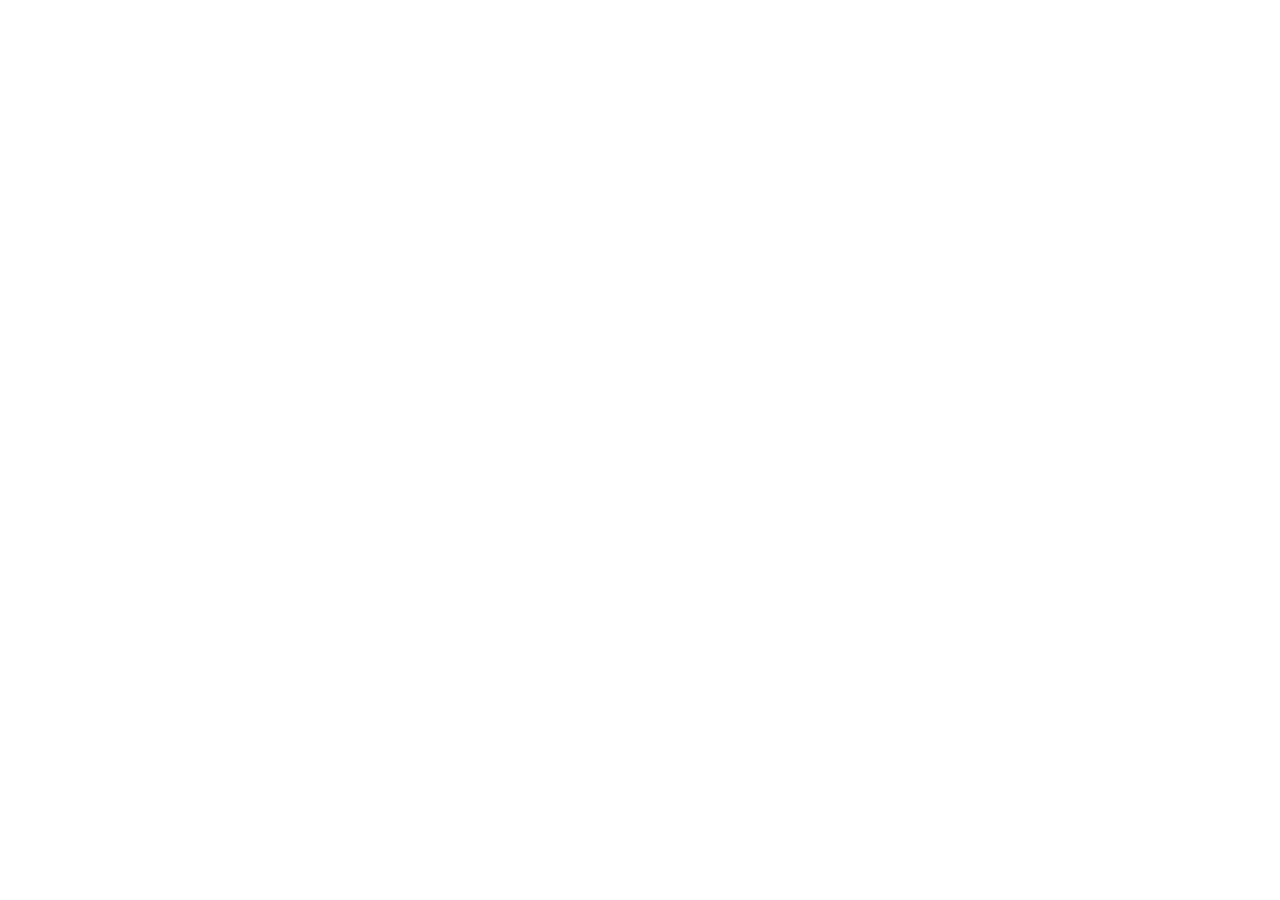
==== Chokolate_Cake.html @ f3f18e8e "Start Point Added images and wepages of all receipts, added links to them and photos representing th" ====
<!DOCTYPE html>
<html lang="en">
<head>
    <meta charset="UTF-8">
    <meta name="viewport" content="width=device-width, initial-scale=1.0">
    <title>TOR_Receipts</title>
</head>
<body>
    
</body>
</html>
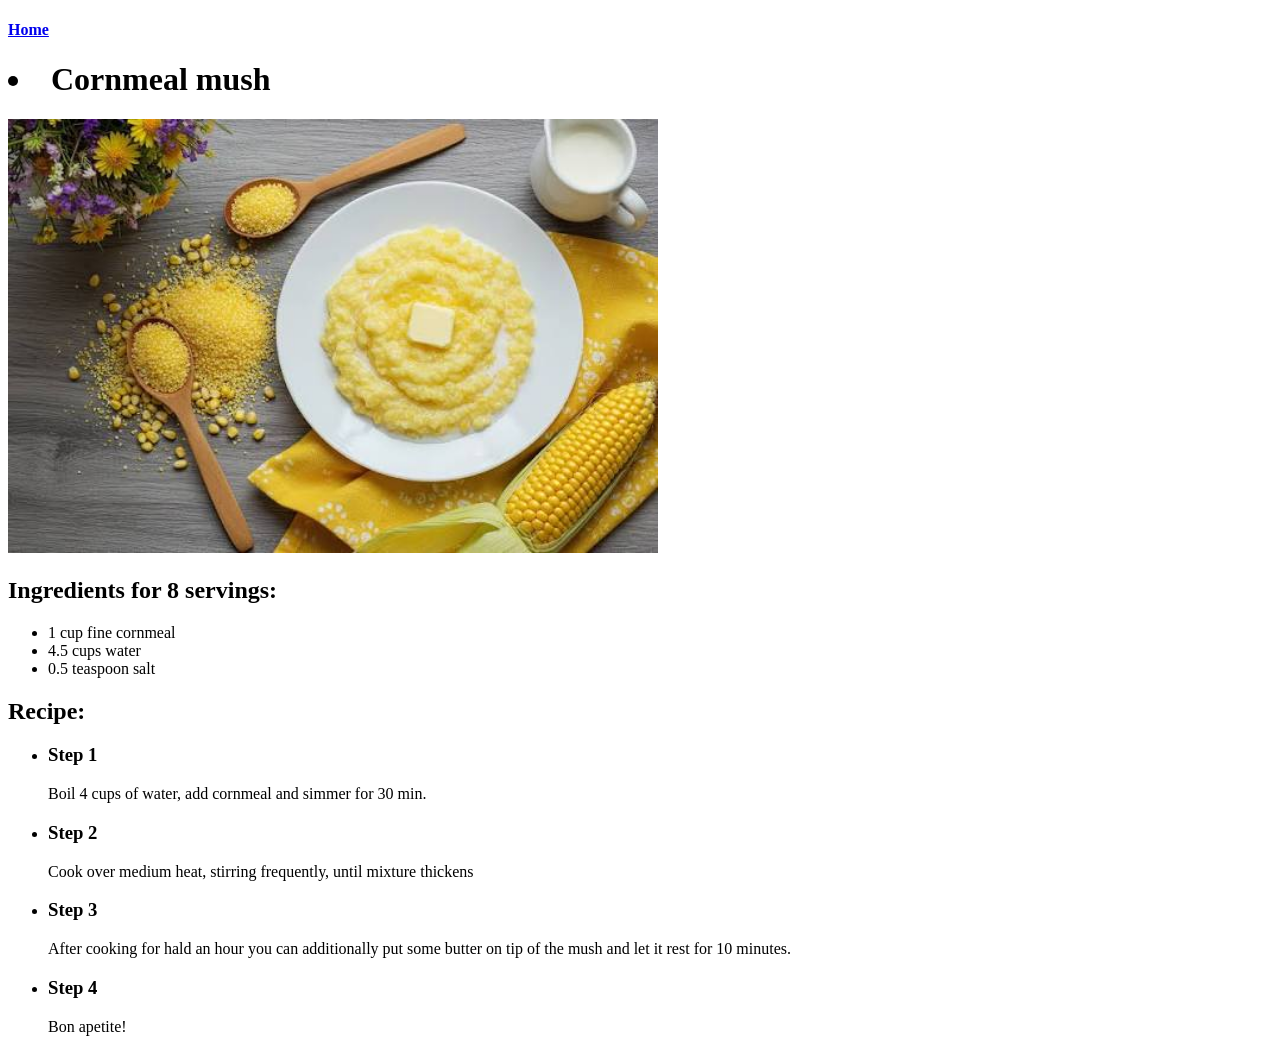
==== commit 76b695ec: "Added information for Tortilla with meat page and started chocolate cake" ====
--- a/Chokolate_Cake.html
+++ b/Chokolate_Cake.html
@@ -6,6 +6,26 @@
     <title>TOR_Receipts</title>
 </head>
 <body>
-    
+    <h4><a href="index.html">Home</a></h4>
+    <h1><li><strong>Cornmeal mush</strong></li></h1>
+    <img src="Assets/images.jpeg" width="650" alt="Image of cornmeal mush">
+    <h2>Ingredients for 8 servings:</h2>
+    <ul>
+        <li>1 cup fine cornmeal</li>
+        <li>4.5 cups water</li>
+        <li>0.5 teaspoon salt</li>
+        </ul>
+    <h2><strong>Recipe:</strong></h2>
+    <ul>
+        <li><h3>Step 1</h3></li>
+        <p>Boil 4 cups of water, add cornmeal and simmer for 30 min. 
+        <br>
+        <li><h3>Step 2</h3></li>
+        Cook over medium heat, stirring frequently, until mixture thickens</p>
+        <li><h3>Step 3</h3></li>
+        After cooking for hald an hour you can additionally put some butter on tip of the mush and let it rest for 10 minutes.
+        <br> 
+        <li><h3>Step 4</h3></li>
+        Bon apetite!
 </body>
 </html>
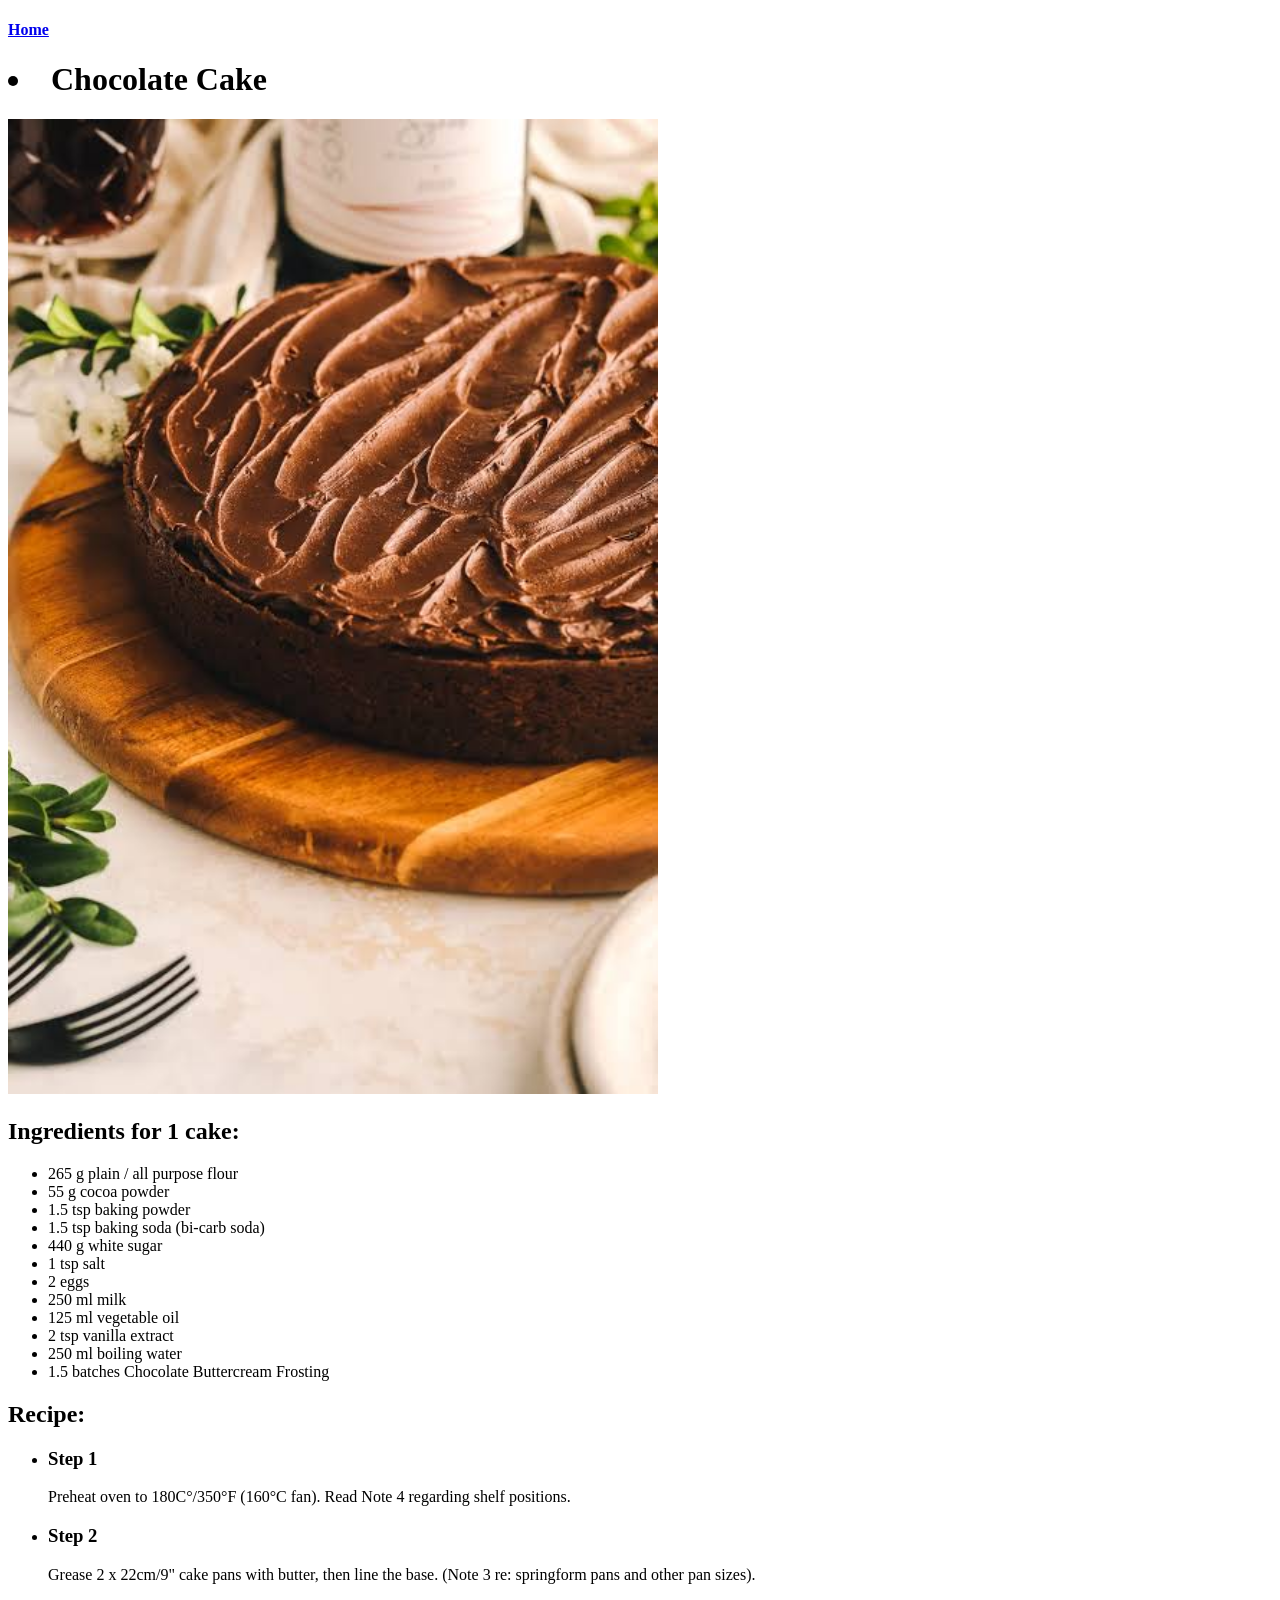
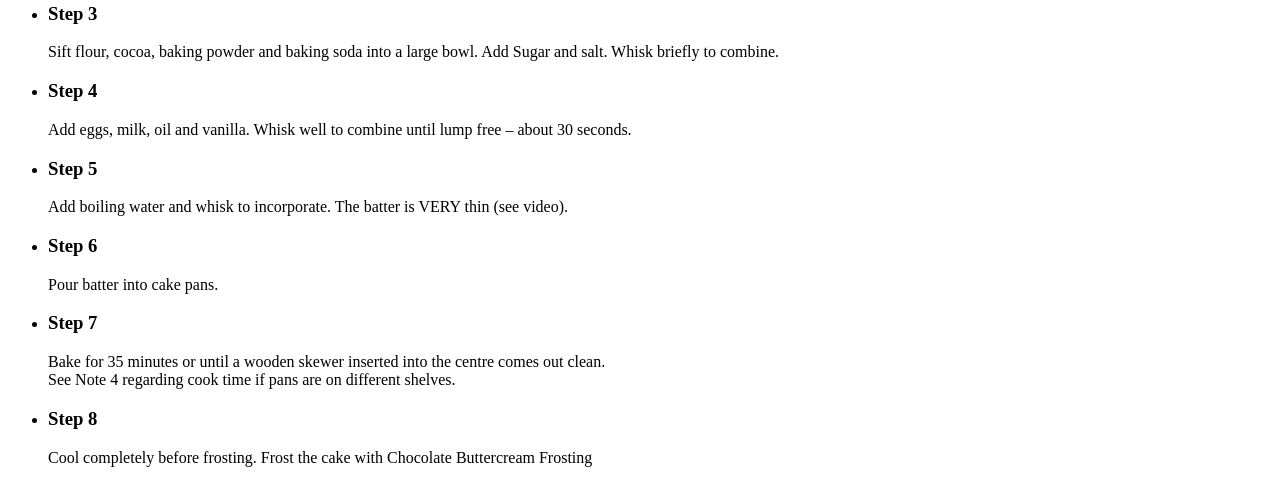
==== commit 3d10d7d4: "Finished chocolate cake" ====
--- a/Chokolate_Cake.html
+++ b/Chokolate_Cake.html
@@ -7,25 +7,49 @@
 </head>
 <body>
     <h4><a href="index.html">Home</a></h4>
-    <h1><li><strong>Cornmeal mush</strong></li></h1>
-    <img src="Assets/images.jpeg" width="650" alt="Image of cornmeal mush">
-    <h2>Ingredients for 8 servings:</h2>
+    <h1><li><strong>Chocolate Cake</strong></li></h1>
+    <img src="Assets/images (1).jpeg" width="650" alt="Image of Chocolate Cake">
+    <h2>Ingredients for 1 cake:</h2>
     <ul>
-        <li>1 cup fine cornmeal</li>
-        <li>4.5 cups water</li>
-        <li>0.5 teaspoon salt</li>
-        </ul>
+        <li>265 g plain / all purpose flour</li>
+        <li>55 g cocoa powder </li>
+        <li>1.5 tsp baking powder</li>
+        <li>1.5 tsp baking soda (bi-carb soda)</li>
+        <li>440 g white sugar</li>
+        <li>1 tsp salt</li>
+        <li>2 eggs</li>
+        <li>250 ml milk</li>
+        <li>125 ml vegetable oil</li>
+        <li>2 tsp vanilla extract</li>
+        <li>250 ml boiling water</li>
+        <li>1.5 batches Chocolate Buttercream Frosting</li>
+    </ul>
     <h2><strong>Recipe:</strong></h2>
     <ul>
         <li><h3>Step 1</h3></li>
-        <p>Boil 4 cups of water, add cornmeal and simmer for 30 min. 
-        <br>
+        <p>Preheat oven to 180C°/350°F (160°C fan). Read Note 4 regarding shelf positions.</p>
         <li><h3>Step 2</h3></li>
-        Cook over medium heat, stirring frequently, until mixture thickens</p>
+        <p>Grease 2 x 22cm/9" cake pans with butter, then line the base. (Note 3 re: springform pans and other pan sizes).</p>
         <li><h3>Step 3</h3></li>
-        After cooking for hald an hour you can additionally put some butter on tip of the mush and let it rest for 10 minutes.
+        Sift flour, cocoa, baking powder and baking soda into a large bowl. Add Sugar and salt. Whisk briefly to combine.
         <br> 
         <li><h3>Step 4</h3></li>
-        Bon apetite!
-</body>
+        Add eggs, milk, oil and vanilla. Whisk well to combine until lump free – about 30 seconds.
+        <br> 
+        <li><h3>Step 5</h3></li>
+        Add boiling water and whisk to incorporate. The batter is VERY thin (see video).
+        <br> 
+        <li><h3>Step 6</h3></li>
+        Pour batter into cake pans.
+        <br> 
+        <li><h3>Step 7</h3></li>
+        Bake for 35 minutes or until a wooden skewer inserted into the centre comes out clean. 
+        <br> 
+        See Note 4 regarding cook time if pans are on different shelves.
+        <br> 
+        <li><h3>Step 8</h3></li>
+        Cool completely before frosting. Frost the cake with Chocolate Buttercream Frosting
+    
+    
+    </body>
 </html>
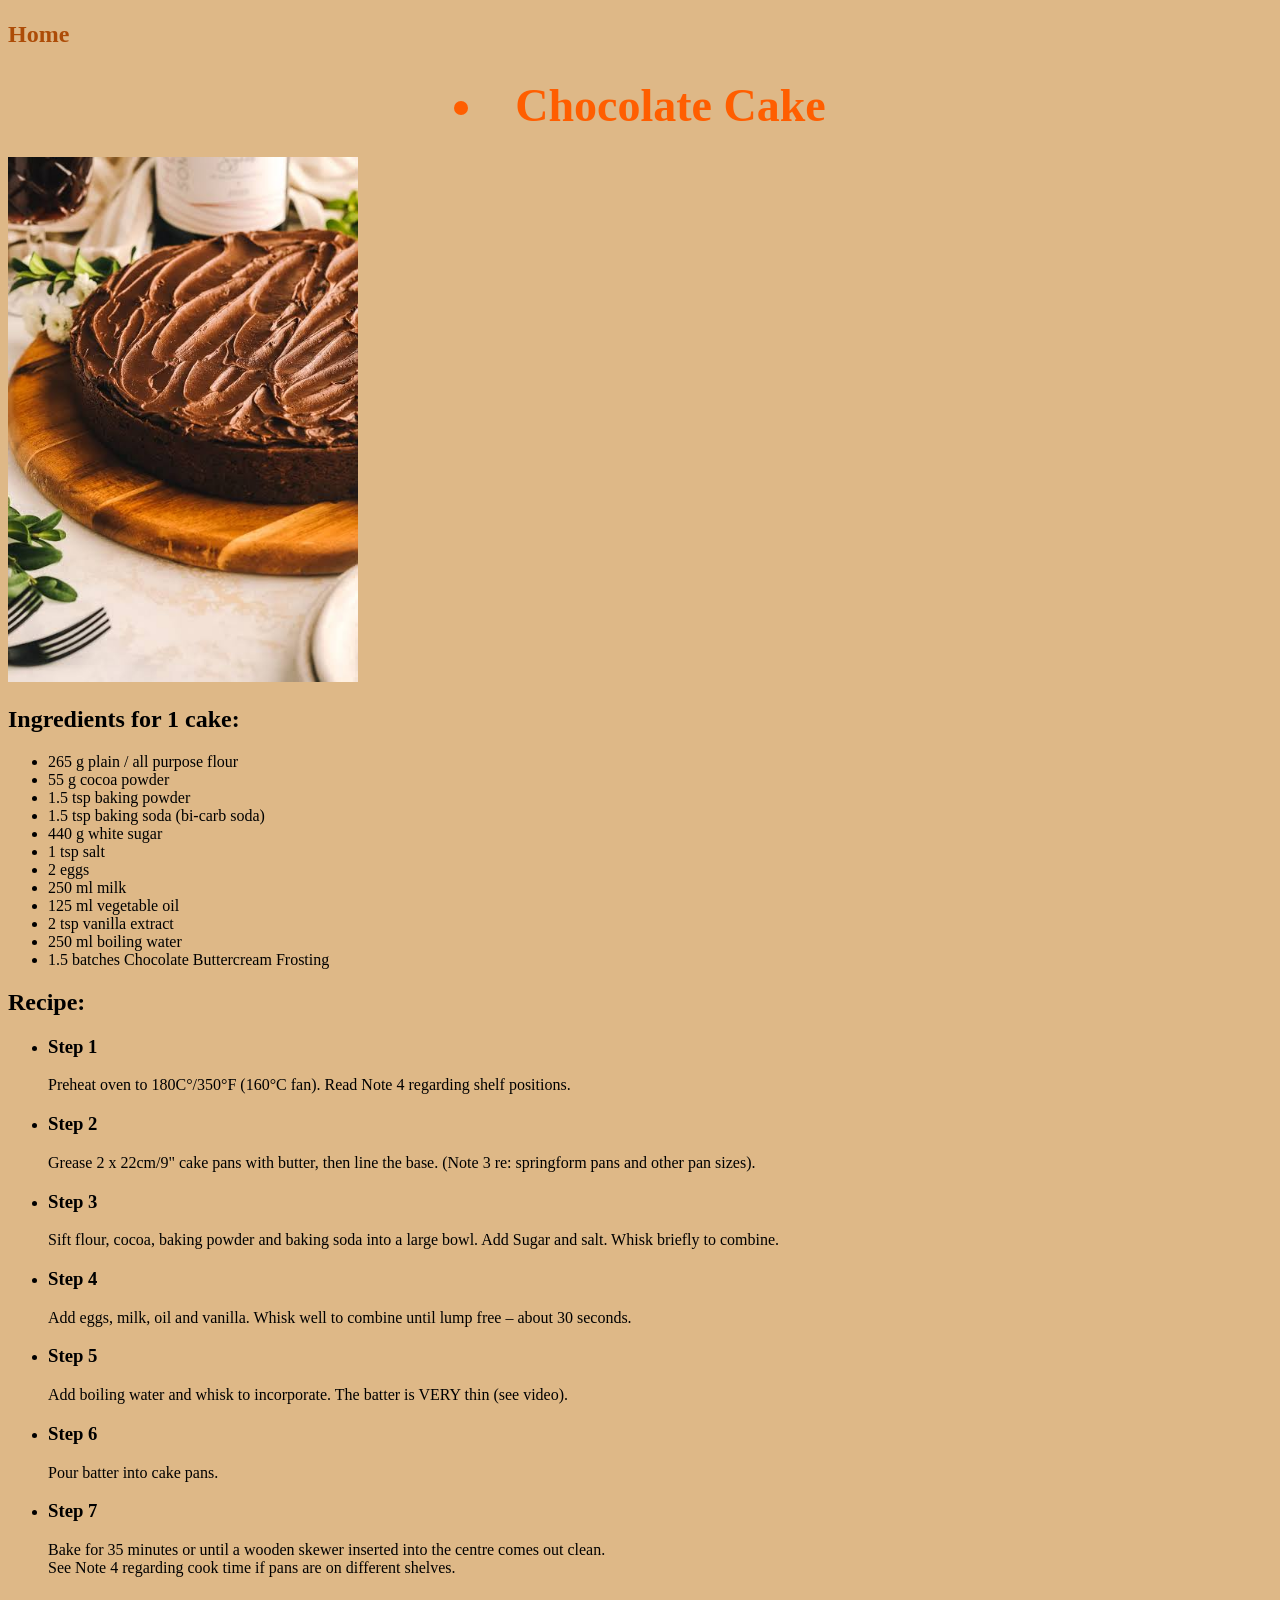
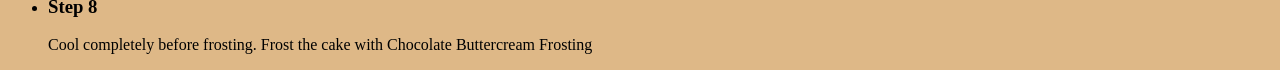
==== commit df75f598: "Fixed main starting page + added css to recipes" ====
--- a/Chokolate_Cake.html
+++ b/Chokolate_Cake.html
@@ -7,6 +7,7 @@
 </head>
 <body>
     <h4><a href="index.html">Home</a></h4>
+    <link href="style.css" rel="stylesheet">
     <h1><li><strong>Chocolate Cake</strong></li></h1>
     <img src="Assets/images (1).jpeg" width="650" alt="Image of Chocolate Cake">
     <h2>Ingredients for 1 cake:</h2>
--- a/style.css
+++ b/style.css
@@ -0,0 +1,55 @@
+
+#top-text{
+    margin-bottom: 25px;
+}
+
+.page_bg_div{
+    background-color: burlywood;
+    border: 3px;
+    justify-content: center;
+    align-items: center;
+}
+.main_div{
+    display: flex;
+    box-sizing: border-box;
+    justify-content: center;
+    align-items: center;
+}
+.first_receipt, .second_receipt, .third_receipt{
+    display: inline;
+    box-sizing: border-box;
+    width: 450px;
+    border: 5px solid black;
+    justify-content: center;
+    align-items: center;
+    padding: 50px;
+    margin: 25px;
+    
+}
+body{
+    background-color: burlywood;
+}
+h1{
+    text-align: center;
+    color: rgb(255, 94, 0);
+    font-size: 46px;
+    margin-bottom: 25px;
+}
+
+img{
+    width: 350px;
+}
+
+#description{
+    text-align: center;
+}
+
+a{
+    font-size: 24px;
+    text-decoration: none;
+    color: rgb(173, 76, 7);
+}
+
+#corn_img{
+    height: 265px;
+}
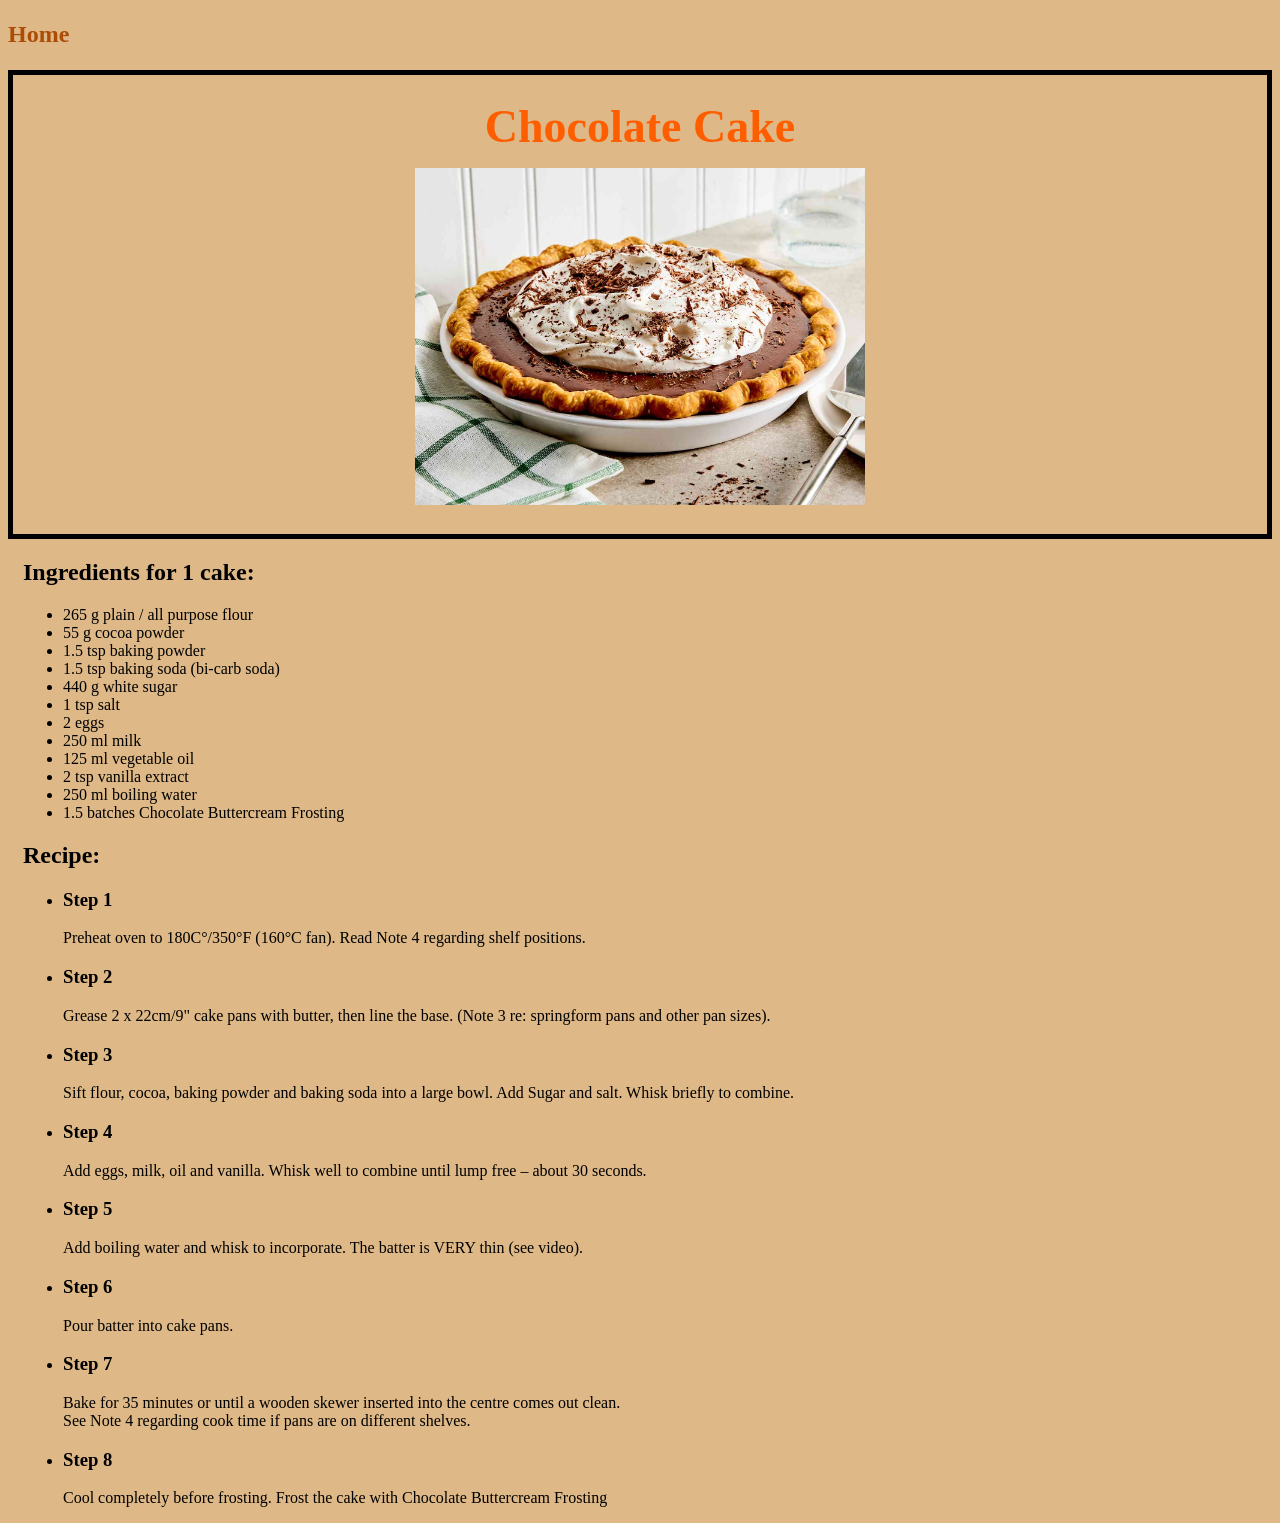
==== commit fa40b098: "added css to recipes, bug needs to be resolved in future" ====
--- a/Chokolate_Cake.html
+++ b/Chokolate_Cake.html
@@ -7,9 +7,17 @@
 </head>
 <body>
     <h4><a href="index.html">Home</a></h4>
-    <link href="style.css" rel="stylesheet">
-    <h1><li><strong>Chocolate Cake</strong></li></h1>
-    <img src="Assets/images (1).jpeg" width="650" alt="Image of Chocolate Cake">
+    <link href="chokolate_and_tortilla.css" rel="stylesheet">
+
+    <div class="img_heading">
+            <div id="text">
+                <h1><strong>Chocolate Cake</strong></h1>
+            </div>
+            <div id="photo">
+                <img src="Assets/AR-15756-chocolate-cream-pie-4x3-1cbcc356873847ba8a86284ad08073a4.jpg" alt="Image of Chocolate Cake">
+            </div>
+    </div>
+   
     <h2>Ingredients for 1 cake:</h2>
     <ul>
         <li>265 g plain / all purpose flour</li>
--- a/chokolate_and_tortilla.css
+++ b/chokolate_and_tortilla.css
@@ -0,0 +1,41 @@
+body{
+    background-color: burlywood;
+}
+h1{
+    text-align: center;
+    color: rgb(255, 94, 0);
+    font-size: 46px;
+    display: inline;
+    
+}
+
+a{
+    font-size: 24px;
+    text-decoration: none;
+    color: rgb(173, 76, 7);
+}
+
+.img_heading{
+    box-sizing: border-box;
+    display: grid;
+    justify-items: center;
+    align-items: center;
+    padding: 25px;
+    border: 5px solid black;
+
+}
+#photo-ck-trt{
+    display: block;
+}
+
+img{
+    width: 450px;
+}
+
+#text{
+    display: block;
+    margin-bottom: 15px;
+}
+ul, h2{
+    margin-left: 15px;
+}
